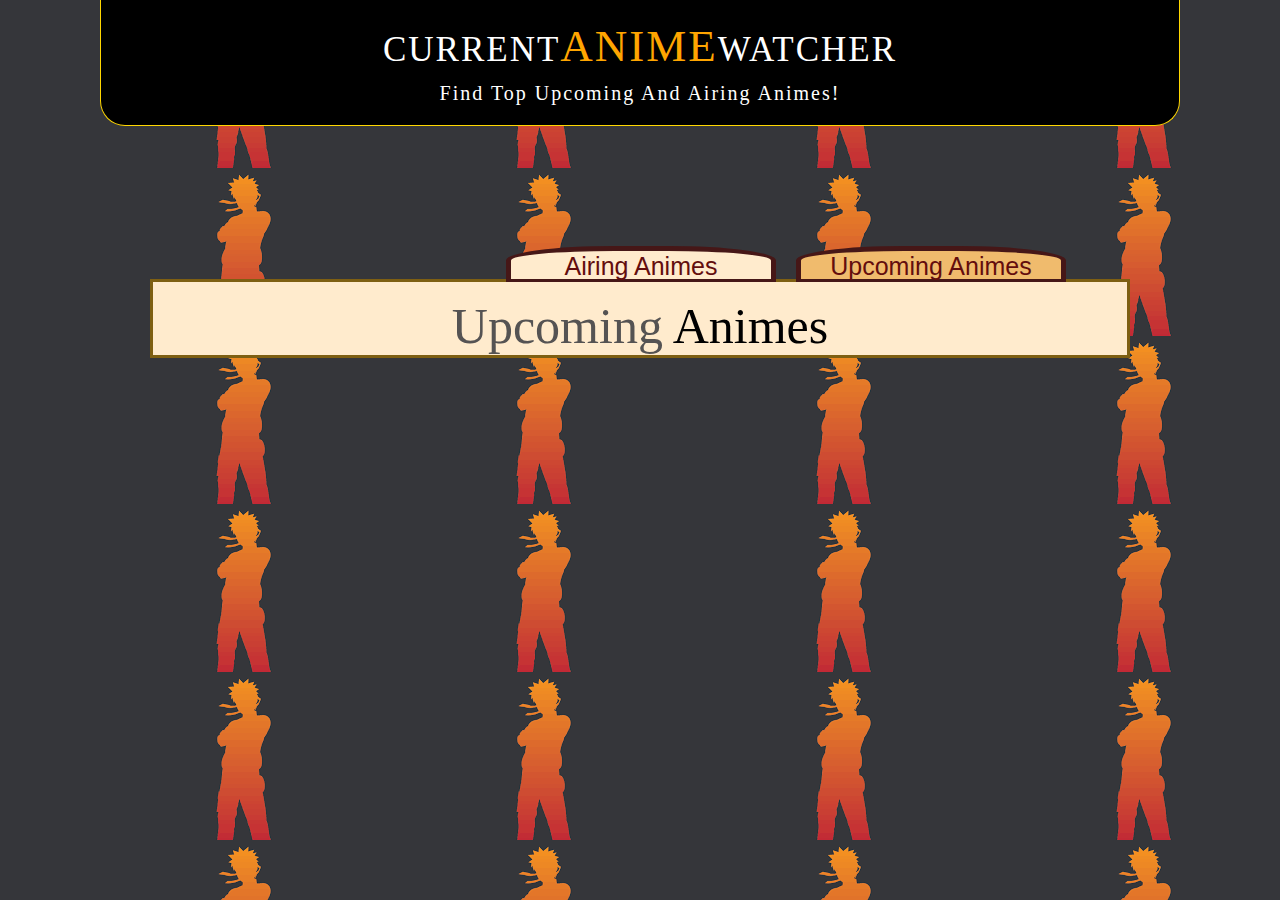
==== src/second.html @ e9e26aa0 "looks better i think" ====
<html lang="en">
  <head>
    <meta charset="UTF-8" />
    <meta name="viewport" content="width=device-width, initial-scale=1.0" />
    <title>Document</title>
    <link
      href="https://fonts.googleapis.com/css2?family=Asap:wght@400;600&family=Josefin+Slab:ital,wght@0,300;0,400;1,300&display=swap"
      rel="stylesheet"/>
    <link rel="stylesheet" href="scss/style.scss" />
 </head>
<body>
    <section class="title">
         <div class="header">Current<h7 class="bold">Anime</h7>Watcher</div>
         <div class="subheader">Find top upcoming and airing animes!</div>
    </section>

    <section class="toggle">
        <a href="index.html"><button class="btn">Airing Animes</button></a>
        <a href="second.html"><button class="btn pressed">Upcoming Animes</button></a>
    </section>
    <div class="name"><h9 class="text">Upcoming</h9> Animes</div>
    <section class="anime-grid">
 <!--      <div class="anime-card">
       <div class="front">
        <img src="images/mugen.jpg" alt="" class="image">
      </div>   
      <div class="back">  
      <div class="info">
        <h1 class="anime-title"></h1>
        <h2 class="anime-rating"></h2>
      </div>
      <div class="information">
        <h3 class="anime-ep"></h3>
        <h4 class="anime-date"></h4>
      </div>  
    </div>  -->
    </section> 

    <script src="js/upcoming.js"></script>
  </body>
</html>
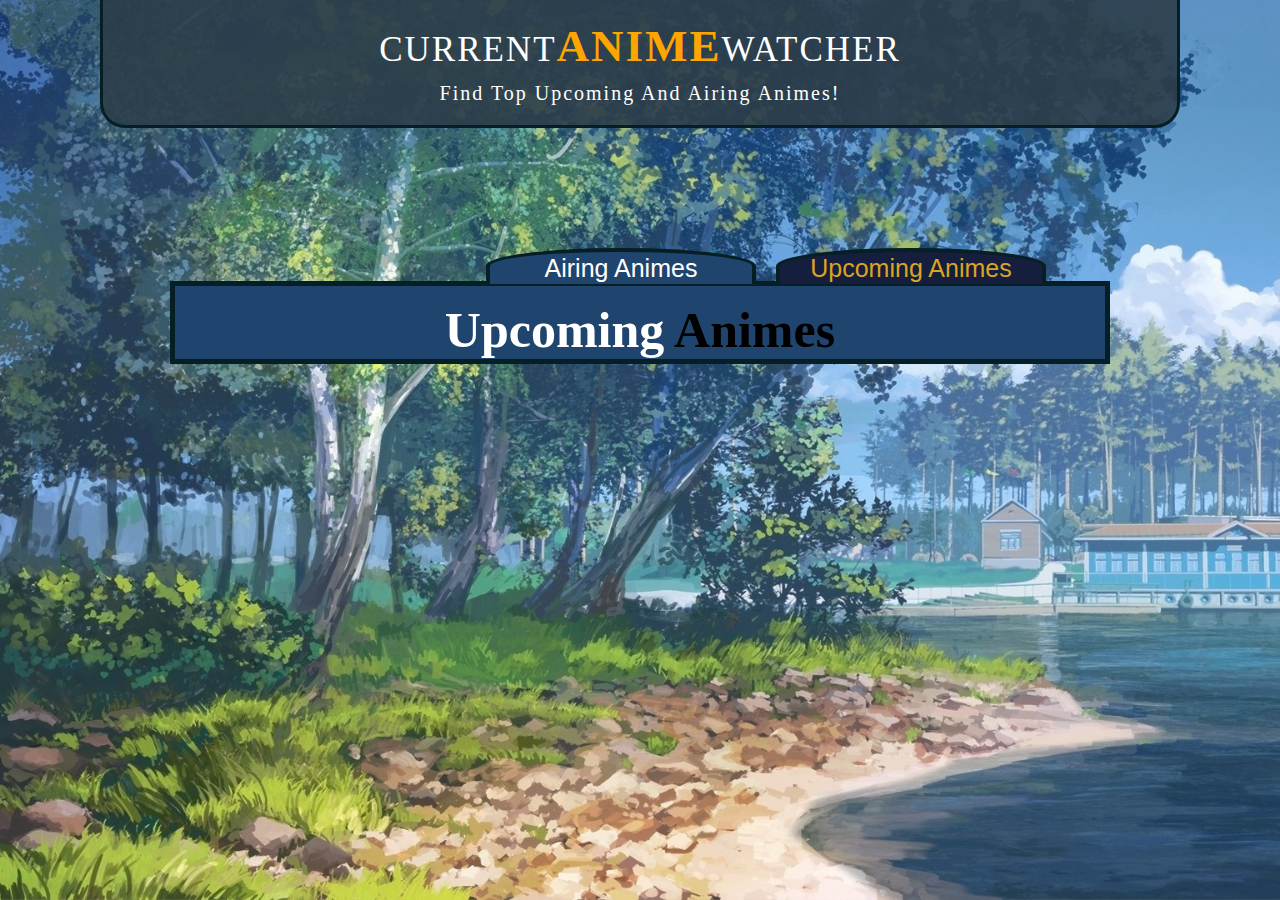
==== commit 76a2c0d3: "possibly looks better" ====
--- a/src/second.html
+++ b/src/second.html
@@ -16,7 +16,7 @@
 
     <section class="toggle">
         <a href="index.html"><button class="btn">Airing Animes</button></a>
-        <a href="second.html"><button class="btn pressed">Upcoming Animes</button></a>
+        <a href=""><button class="btn pressed">Upcoming Animes</button></a>
     </section>
     <div class="name"><h9 class="text">Upcoming</h9> Animes</div>
     <section class="anime-grid">
